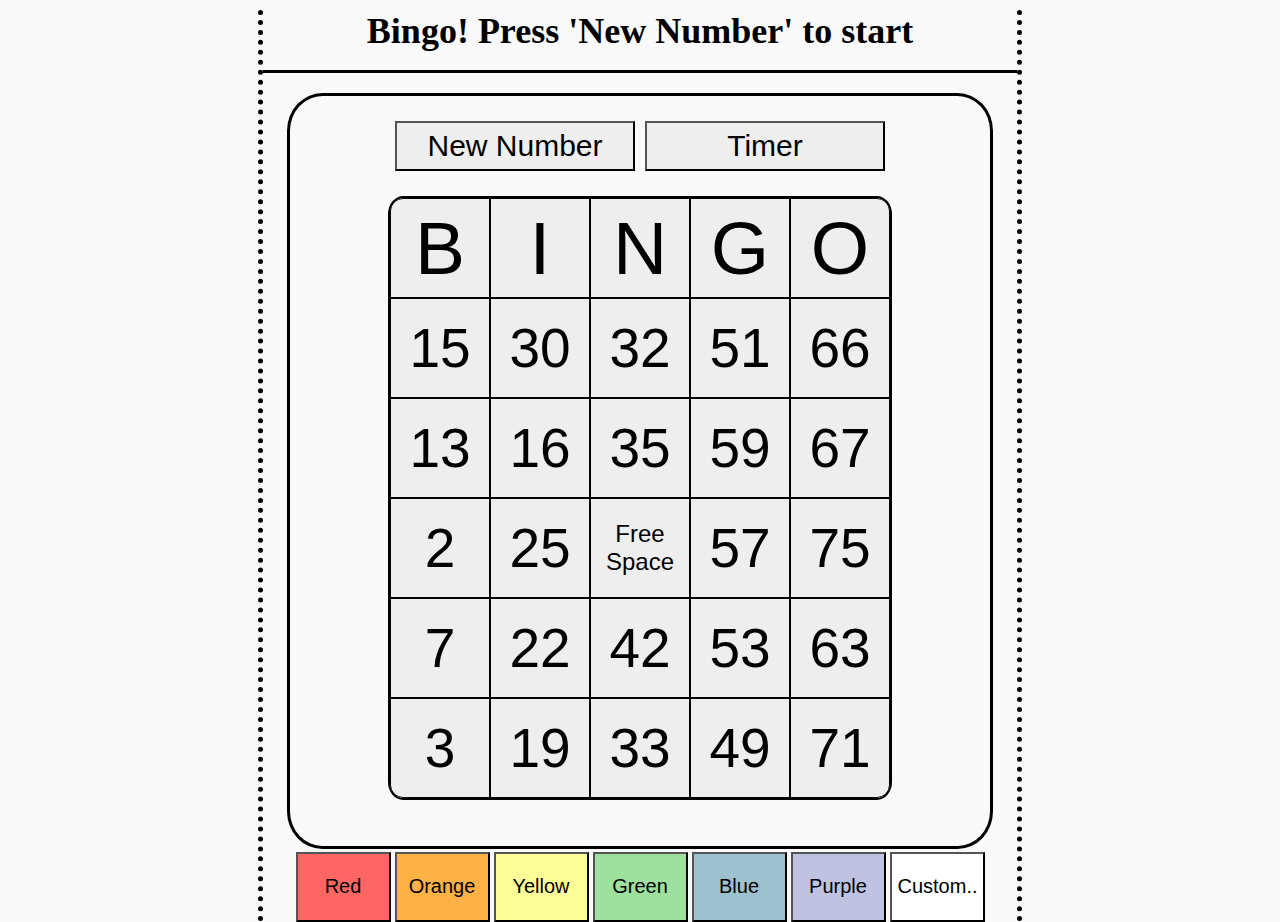
==== index.html @ 879c6eba "Update index.html" ====
<!DOCTYPE html>
<html lang="en">
    <head id="head">
        <meta charset="UTF-8">
        <meta name="viewport" content="width=device-width, initial-scale=1.0">
        <link rel="stylesheet" href="bingo.css">
    </head>
    <body id="body">
        <div id="number">
            <h2>Bingo! Press 'New Number' to start</h2>
        </div>
        <div id="backgroundColor">
            <div id='controlButtons' style="display: flex; flex-wrap: wrap; width: 500px; margin: auto;">
                <button class="colorChangeButtons" id="new" onclick="draw()">New Number</button>
                <button class="colorChangeButtons" id="timer" onclick="timerStart()">Timer</button>
            </div>
            <div id="board">
                <button class='letters' id="B0" style="border-top-left-radius: 13px;">B</button>
                <button class='letters' id="I0">I</button>
                <button class='letters' id="N0">N</button>
                <button class='letters' id="G0">G</button>
                <button class='letters' id="O0" style="border-top-right-radius: 13px;">O</button>
                <button class='numbers' id="B1" onclick="placeCircle(this.id)"></button>
                <button class='numbers' id="I1" onclick="placeCircle(this.id)"></button>
                <button class='numbers' id="N1" onclick="placeCircle(this.id)"></button>
                <button class='numbers' id="G1" onclick="placeCircle(this.id)"></button>
                <button class='numbers' id="O1" onclick="placeCircle(this.id)"></button>
                <button class='numbers' id="B2" onclick="placeCircle(this.id)"></button>
                <button class='numbers' id="I2" onclick="placeCircle(this.id)"></button>
                <button class='numbers' id="N2" onclick="placeCircle(this.id)"></button>
                <button class='numbers' id="G2" onclick="placeCircle(this.id)"></button>
                <button class='numbers' id="O2" onclick="placeCircle(this.id)"></button>
                <button class='numbers' id="B3" onclick="placeCircle(this.id)"></button>
                <button class='numbers' id="I3" onclick="placeCircle(this.id)"></button>
                <button class='freeSpace' id="N3" onclick="placeCircle(this.id)">Free<br>Space</button>
                <button class='numbers' id="G3" onclick="placeCircle(this.id)"></button>
                <button class='numbers' id="O3" onclick="placeCircle(this.id)"></button>
                <button class='numbers' id="B4" onclick="placeCircle(this.id)"></button>
                <button class='numbers' id="I4" onclick="placeCircle(this.id)"></button>
                <button class='numbers' id="N4" onclick="placeCircle(this.id)"></button>
                <button class='numbers' id="G4" onclick="placeCircle(this.id)"></button>
                <button class='numbers' id="O4" onclick="placeCircle(this.id)"></button>
                <button class='numbers' id="B5" onclick="placeCircle(this.id)" style="border-bottom-left-radius: 13px;"></button>
                <button class='numbers' id="I5" onclick="placeCircle(this.id)"></button>
                <button class='numbers' id="N5" onclick="placeCircle(this.id)"></button>
                <button class='numbers' id="G5" onclick="placeCircle(this.id)"></button>
                <button class='numbers' id="O5" onclick="placeCircle(this.id)" style="border-bottom-right-radius: 13px;"></button>
            </div>
        </div>
        <br>
        <div id="colors" style="width: 689px;margin: auto;">
            <button class='colors' id="red" onclick="color('red')" style="background-color: #FF6663;">Red</button>
            <button class='colors' id="orange" onclick="color('orange')" style="background-color: #FEB144;">Orange</button>
            <button class='colors' id="yellow" onclick="color('yellow')" style="background-color: #FDFD97;">Yellow</button>
            <button class='colors' id="green" onclick="color('green')" style="background-color: #9EE09E;">Green</button>
            <button class='colors' id="blue" onclick="color('blue')" style="background-color: #9EC1CF;">Blue</button>
            <button class='colors' id="purple" onclick="color('purple')" style="background-color: #C0C2E2;">Purple</button>
            <button class='colors' id="customColor" onclick="color('customColor')" style="background-color: #ffffff;">Custom..</button>
        </div>

        


        <script src="bingo.js"></script>
    </body>
</html>
---- bingo.css ----
#head {
    width: 700px;
    height: 100%;
    margin: auto;
}
#body {
    width: 754px;
    height: 100%;
    border-left: 5px dotted black;
    border-right: 5px dotted black;
    margin: auto;
    background-color: #f9f9f9;
}
#backgroundColor {
    width: 700px;
    height: 750px;
    border: 3px solid black;
    border-radius: 5%;
    margin: auto;
}
#number {
    width: 100%;
    height: 60px;
    margin: auto;
    border-bottom: 3px solid black;
    font-size: 24px;
    text-align: center;
    margin-top: -20px;
    margin-bottom: 20px;
}
#boardParent {
    width: 500px;
    height: 650px;
    margin: auto;
    margin-top: 70px;
}
#new {
    width: 240px;
    height: 50px;
    margin: auto;
    margin-top: 25px;
    margin-bottom: 25px;
    font-size: 30px;
    background-color: #eeeeee;
    
}
#timer {
    width: 240px;
    height: 50px;
    margin: auto;
    margin-top: 25px;
    margin-bottom: 25px;
    font-size: 30px;
    background-color: #eeeeee;
}
#timerPause {
    width: 240px;
    height: 50px;
    margin: auto;
    margin-top: 25px;
    margin-bottom: 25px;
    font-size: 30px;
    background-color: #eeeeee;
}
#timerResume {
    width: 240px;
    height: 50px;
    margin: auto;
    margin-top: 25px;
    margin-bottom: 25px;
    font-size: 30px;
    background-color: #eeeeee;
}
#board {
    width: 500px;
    display: flex;
    flex-wrap: wrap;
    margin: auto;
    margin-bottom: 50px;
    border: solid black 2px;
    border-radius: 3%;
}
.letters {
    width: 100px;
    height: 100px;
    border: 1px solid black;
    text-align: center;
    font-size: 75px;
    background-color: #eeeeee;
}
.numbers {
    width: 100px;
    height: 100px;
    border: 1px solid black;
    text-align: center;
    font-size: 55px;
    background-color: #eeeeee;
}
.freeSpace {
    width: 100px;
    height: 100px;
    border: 1px solid black;
    text-align: center;
    font-size: 24px;
    background-color: #eeeeee;
}
.colors {
    width: 95px;
    height: 70px;
    margin: auto;
    margin-top: -15px;
    font-size: 20px;
}

#colorInput {
    font-family: 'Times New Roman';
    font-size: 80%;
}
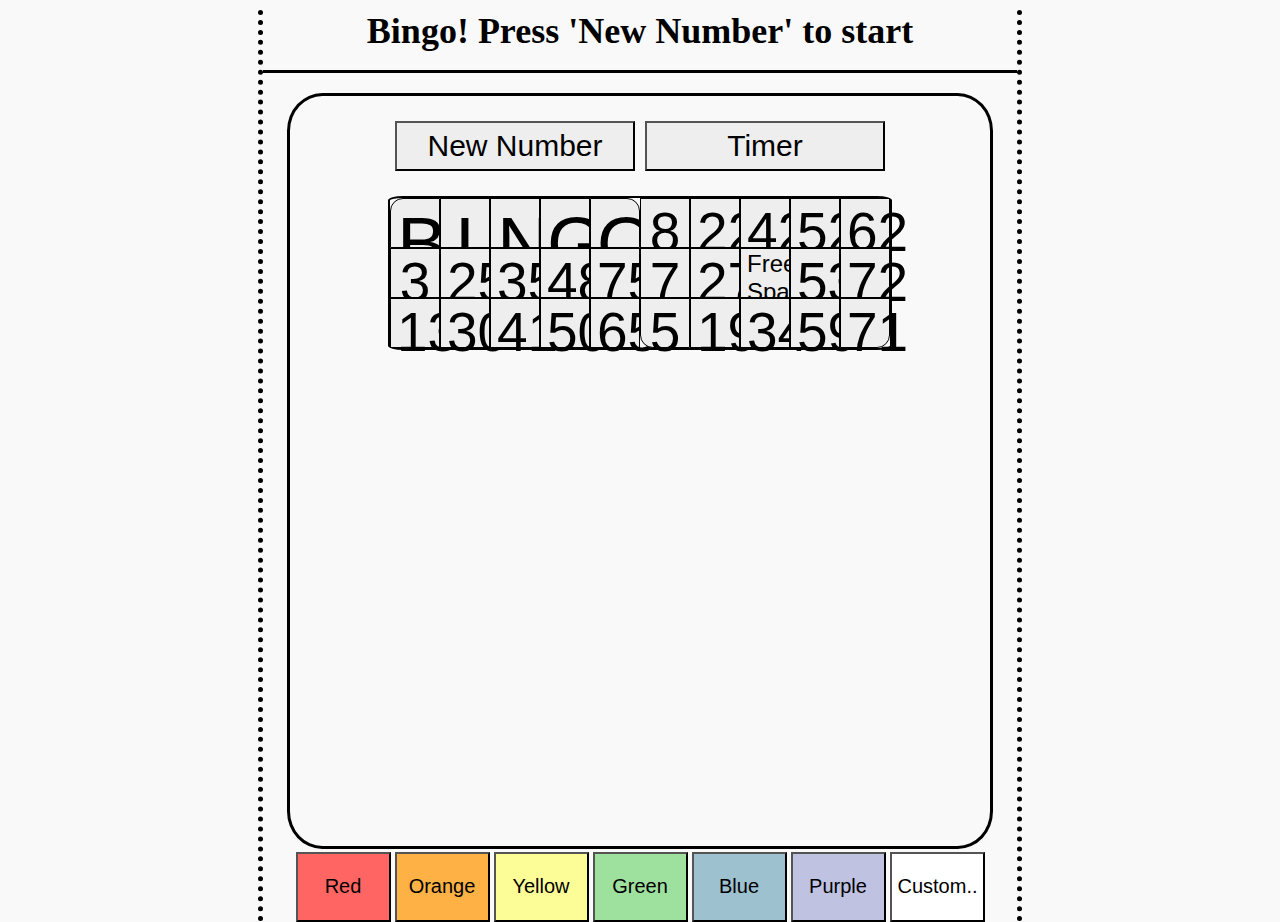
==== commit 5fb27a2b: "Update index.html" ====
--- a/index.html
+++ b/index.html
@@ -2,7 +2,6 @@
 <html lang="en">
     <head id="head">
         <meta charset="UTF-8">
-        <meta name="viewport" content="width=device-width, initial-scale=1.0">
         <link rel="stylesheet" href="bingo.css">
     </head>
     <body id="body">
--- a/bingo.css
+++ b/bingo.css
@@ -115,4 +115,31 @@
 #colorInput {
     font-family: 'Times New Roman';
     font-size: 80%;
-}+}
+
+@media only screen and (min-width: 768px) {
+   .letters {
+    width: 50px;
+    height: 50px;
+    border: 1px solid black;
+    text-align: center;
+    font-size: 75px;
+    background-color: #eeeeee;
+}
+.numbers {
+    width: 50px;
+    height: 50px;
+    border: 1px solid black;
+    text-align: center;
+    font-size: 55px;
+    background-color: #eeeeee;
+}
+.freeSpace {
+    width: 50px;
+    height: 50px;
+    border: 1px solid black;
+    text-align: center;
+    font-size: 24px;
+    background-color: #eeeeee;
+}    
+}
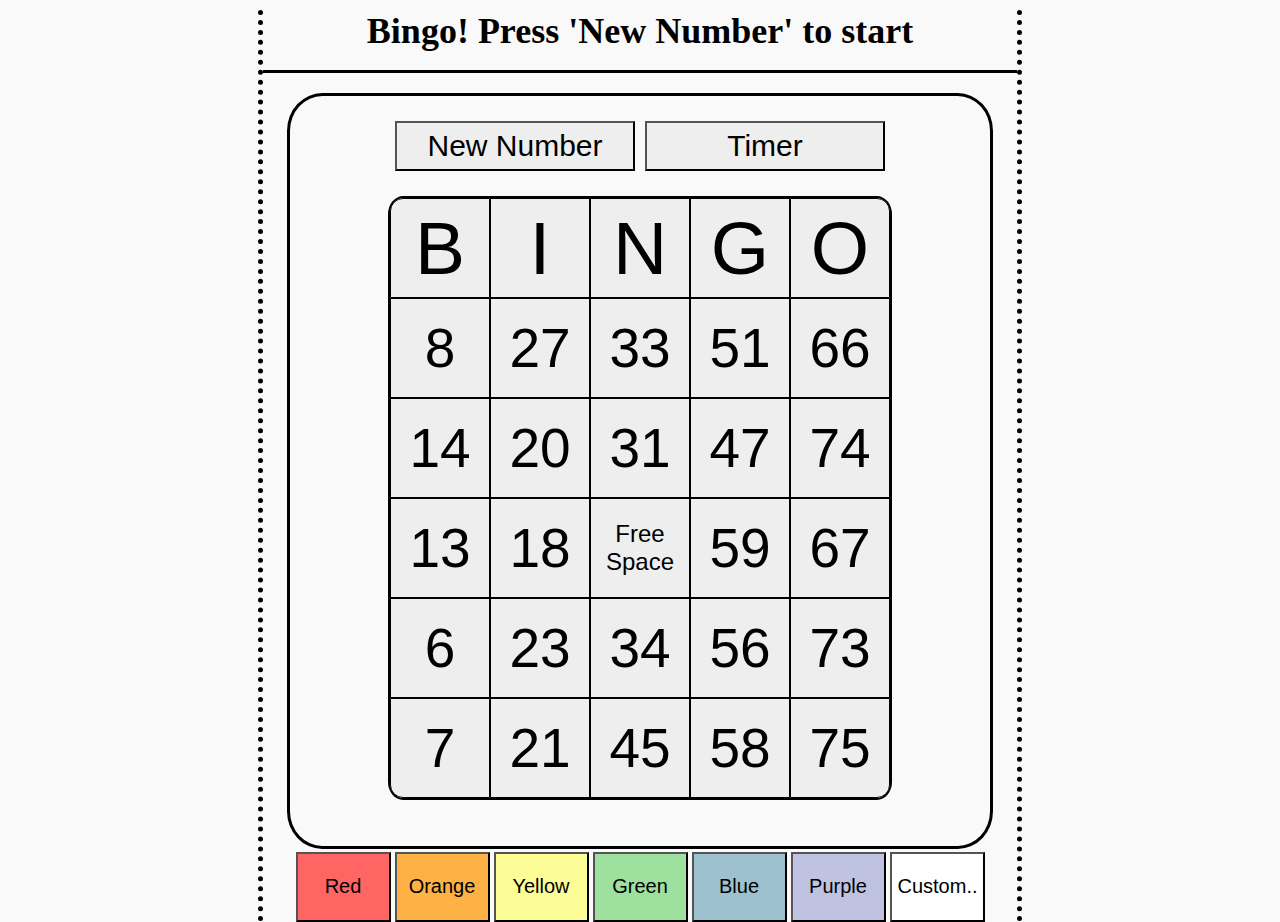
==== commit 610c5498: "Update index.html" ====
--- a/index.html
+++ b/index.html
@@ -2,6 +2,7 @@
 <html lang="en">
     <head id="head">
         <meta charset="UTF-8">
+        <meta name="viewport" content="width=device-width, initial-scale=1.0">
         <link rel="stylesheet" href="bingo.css">
     </head>
     <body id="body">
--- a/bingo.css
+++ b/bingo.css
@@ -117,29 +117,22 @@
     font-size: 80%;
 }
 
-@media only screen and (min-width: 768px) {
-   .letters {
-    width: 50px;
-    height: 50px;
-    border: 1px solid black;
-    text-align: center;
-    font-size: 75px;
-    background-color: #eeeeee;
+@media only screen and (max-width: 400px) {
+    .freeSpace {
+        width: 40px;
+        height: 40px;
+        font-size: 24px;
+    }
+    
+    .freeSpace {
+        width: 40px;
+        height: 40px;
+        font-size: 24px;
+    }
+    
+    .freeSpace {
+        width: 40px;
+        height: 40px;
+        font-size: 24px;
+    }
 }
-.numbers {
-    width: 50px;
-    height: 50px;
-    border: 1px solid black;
-    text-align: center;
-    font-size: 55px;
-    background-color: #eeeeee;
-}
-.freeSpace {
-    width: 50px;
-    height: 50px;
-    border: 1px solid black;
-    text-align: center;
-    font-size: 24px;
-    background-color: #eeeeee;
-}    
-}
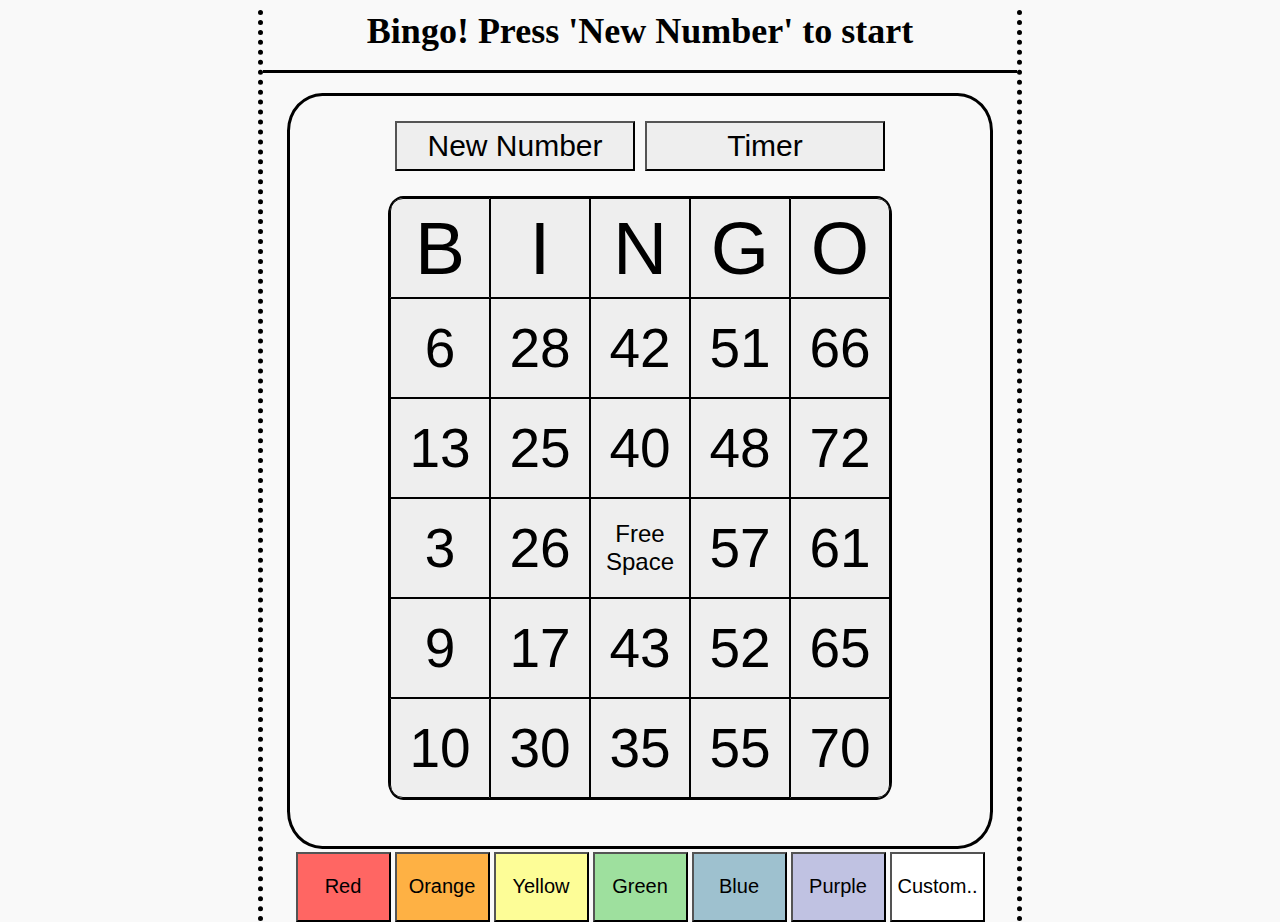
==== commit 73d63cc2: "Update index.html" ====
--- a/index.html
+++ b/index.html
@@ -2,7 +2,6 @@
 <html lang="en">
     <head id="head">
         <meta charset="UTF-8">
-        <meta name="viewport" content="width=device-width, initial-scale=1.0">
         <link rel="stylesheet" href="bingo.css">
     </head>
     <body id="body">
--- a/bingo.css
+++ b/bingo.css
@@ -117,7 +117,7 @@
     font-size: 80%;
 }
 
-@media only screen and (max-width: 400px) {
+@media only screen and (max-width: 1000px) {
     .freeSpace {
         width: 40px;
         height: 40px;
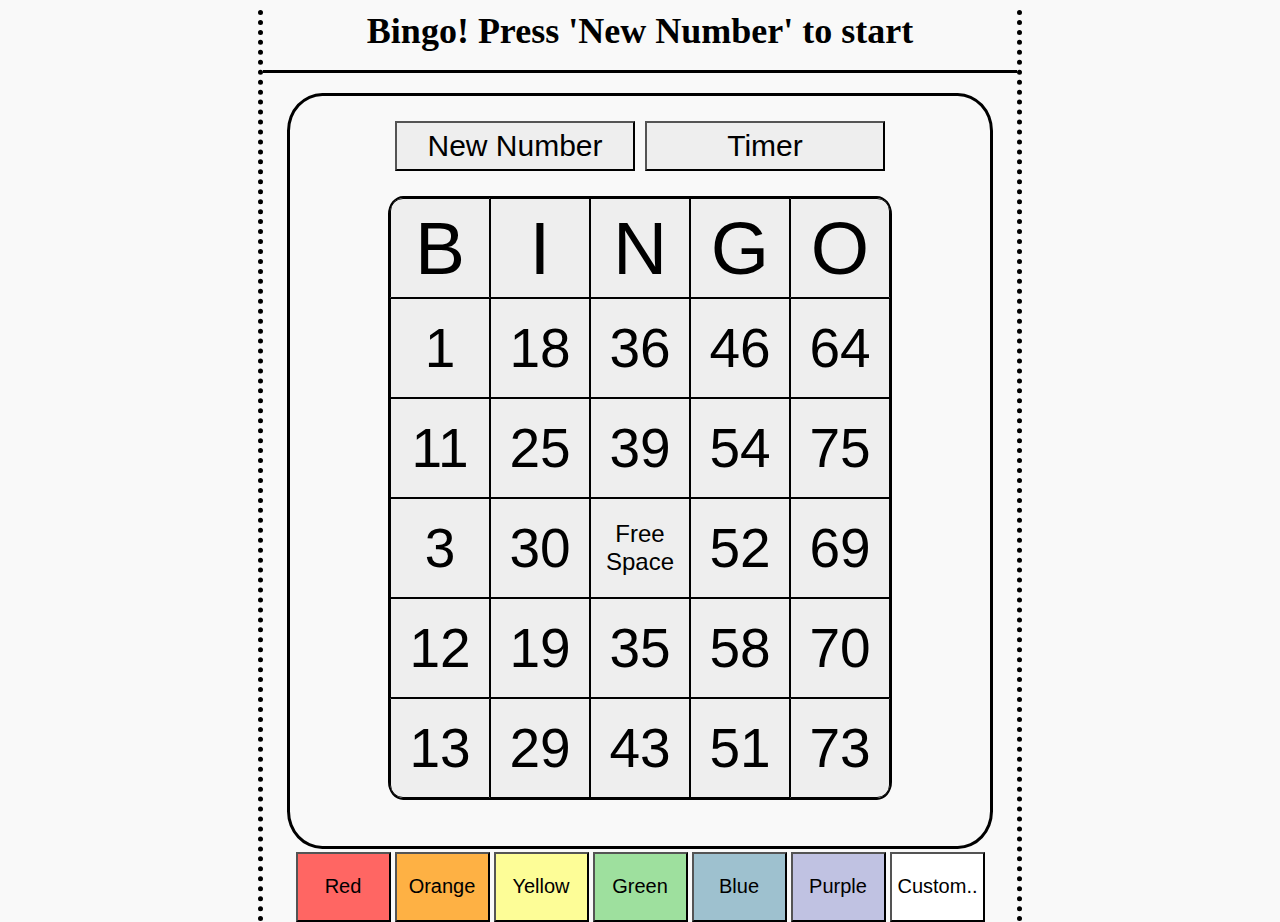
==== commit 5c63cc74: "Update index.html" ====
--- a/index.html
+++ b/index.html
@@ -2,6 +2,7 @@
 <html lang="en">
     <head id="head">
         <meta charset="UTF-8">
+        <title>Bingo</title>
         <link rel="stylesheet" href="bingo.css">
     </head>
     <body id="body">
--- a/bingo.css
+++ b/bingo.css
@@ -117,22 +117,18 @@
     font-size: 80%;
 }
 
-@media only screen and (max-width: 1000px) {
+/* mobile viewing */
+@media screen and (max-width: 767px) {
+    .letters {
+        height: 150px;
+        width: 150px;
+    }
+    .numbers {
+        height: 150px;
+        width: 150px;
+    }
     .freeSpace {
-        width: 40px;
-        height: 40px;
-        font-size: 24px;
-    }
-    
-    .freeSpace {
-        width: 40px;
-        height: 40px;
-        font-size: 24px;
-    }
-    
-    .freeSpace {
-        width: 40px;
-        height: 40px;
-        font-size: 24px;
+        height: 150px;
+        width: 150px;
     }
 }
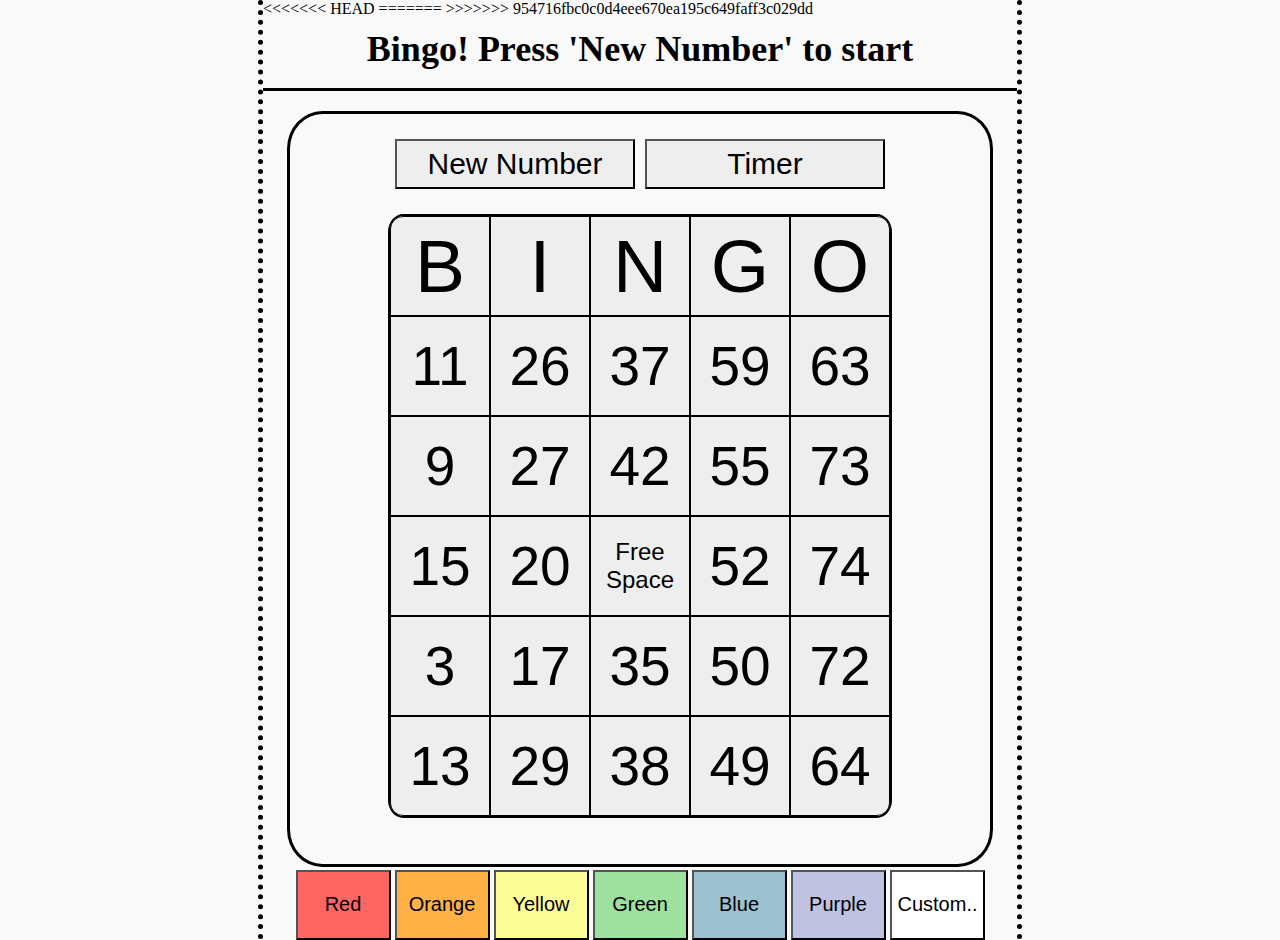
==== commit 9156d228: "Merge branch 'main' of https://github.com/ChaseWard19/Bingo" ====
--- a/index.html
+++ b/index.html
@@ -3,6 +3,10 @@
     <head id="head">
         <meta charset="UTF-8">
         <title>Bingo</title>
+<<<<<<< HEAD
+        <meta name="viewport" content="width=device-width, initial-scale=1.0">
+=======
+>>>>>>> 954716fbc0c0d4eee670ea195c649faff3c029dd
         <link rel="stylesheet" href="bingo.css">
     </head>
     <body id="body">
@@ -57,10 +61,6 @@
             <button class='colors' id="purple" onclick="color('purple')" style="background-color: #C0C2E2;">Purple</button>
             <button class='colors' id="customColor" onclick="color('customColor')" style="background-color: #ffffff;">Custom..</button>
         </div>
-
-        
-
-
         <script src="bingo.js"></script>
     </body>
 </html>
--- a/bingo.css
+++ b/bingo.css
@@ -116,19 +116,3 @@
     font-family: 'Times New Roman';
     font-size: 80%;
 }
-
-/* mobile viewing */
-@media screen and (max-width: 767px) {
-    .letters {
-        height: 150px;
-        width: 150px;
-    }
-    .numbers {
-        height: 150px;
-        width: 150px;
-    }
-    .freeSpace {
-        height: 150px;
-        width: 150px;
-    }
-}
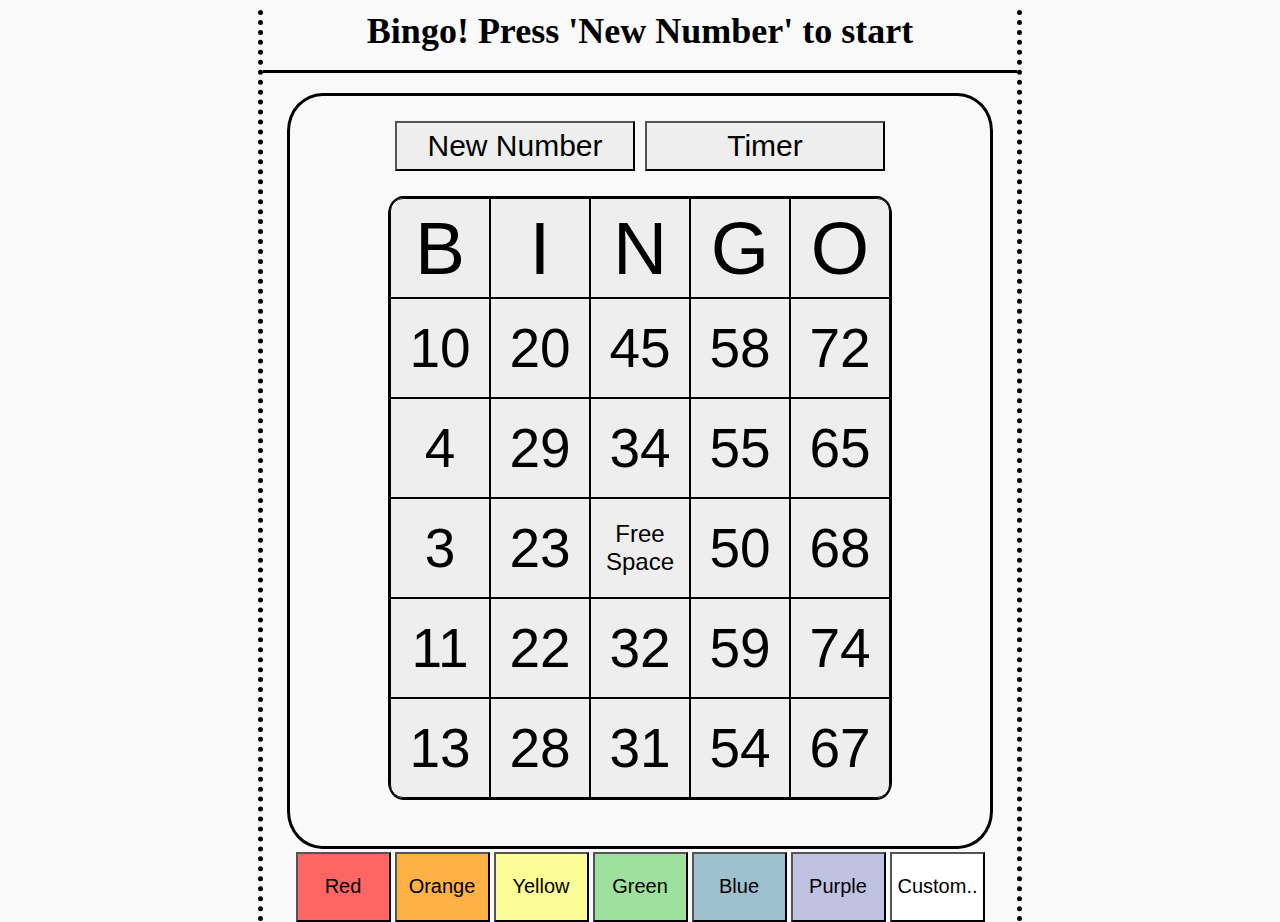
==== commit 07985fc8: "-m "commit"" ====
--- a/index.html
+++ b/index.html
@@ -3,10 +3,6 @@
     <head id="head">
         <meta charset="UTF-8">
         <title>Bingo</title>
-<<<<<<< HEAD
-        <meta name="viewport" content="width=device-width, initial-scale=1.0">
-=======
->>>>>>> 954716fbc0c0d4eee670ea195c649faff3c029dd
         <link rel="stylesheet" href="bingo.css">
     </head>
     <body id="body">
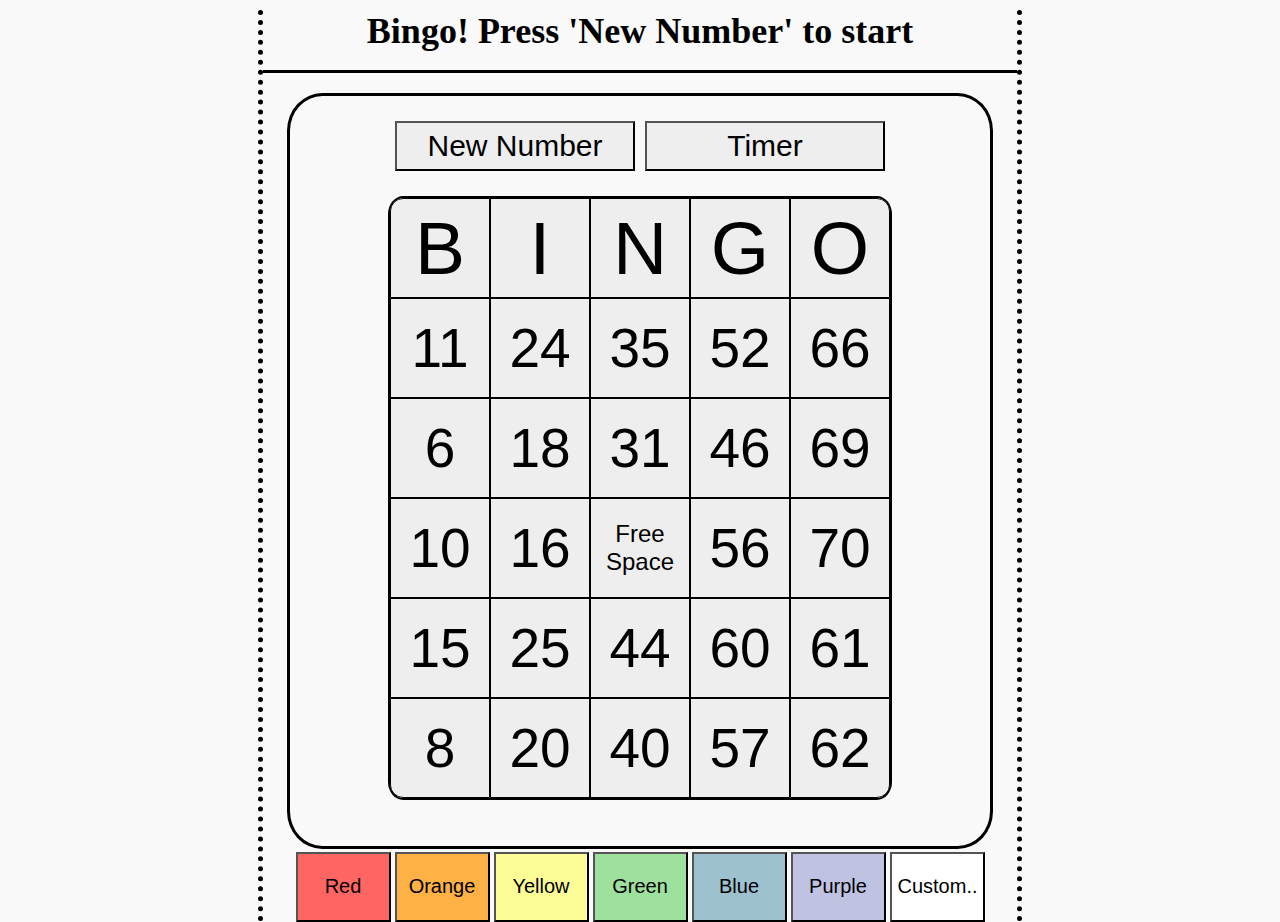
==== commit adf18607: "a" ====
--- a/index.html
+++ b/index.html
@@ -2,6 +2,8 @@
 <html lang="en">
     <head id="head">
         <meta charset="UTF-8">
+        <meta http-equiv="X-UA-Compatible" content="IE=edge">
+        <meta name="viewport" content="width=device-width, initial-scale=1.0">
         <title>Bingo</title>
         <link rel="stylesheet" href="bingo.css">
     </head>
